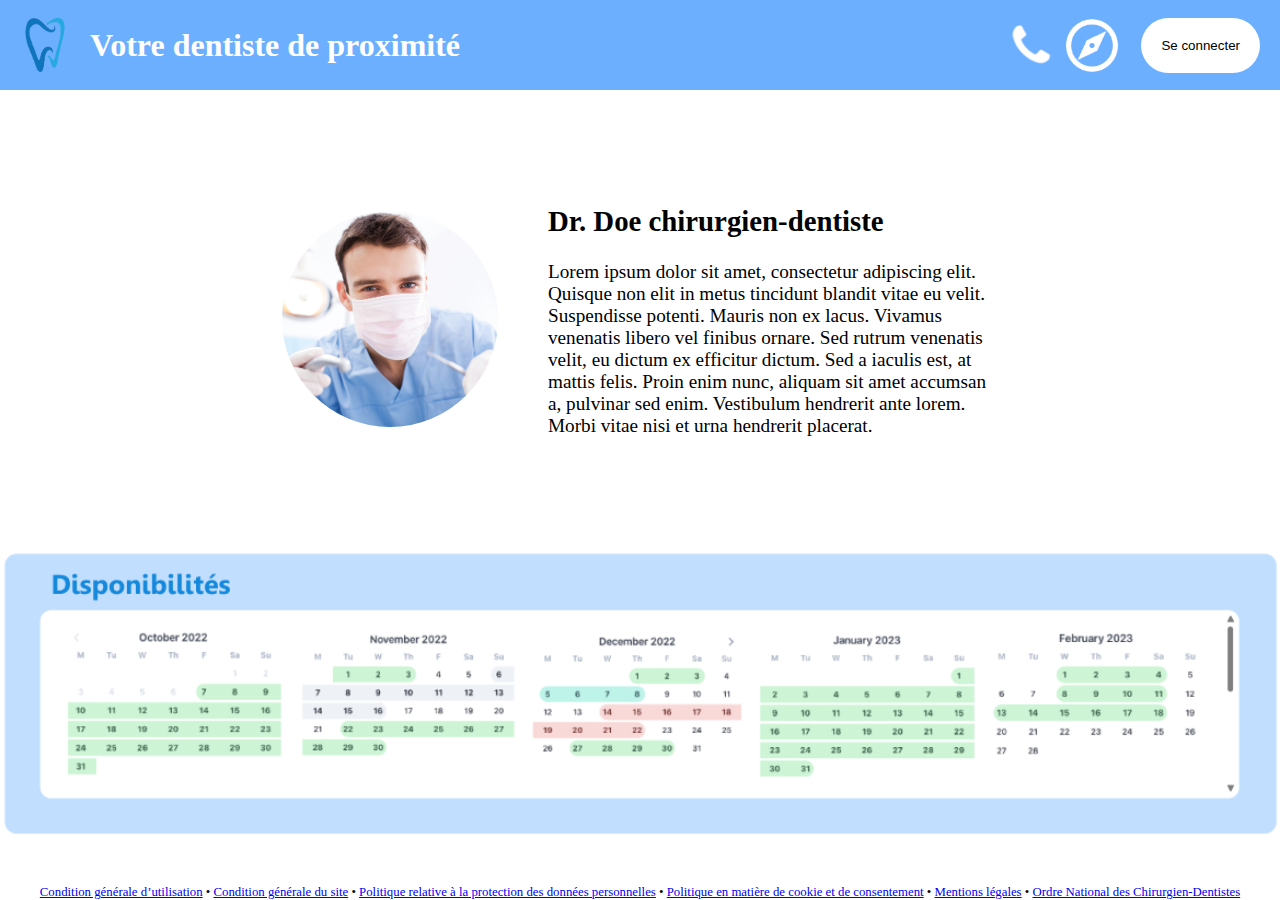
==== index.html @ fd0590d4 "Initial commit" ====
<!DOCTYPE html>
<html lang="en">
<head>
    <meta charset="UTF-8">
    <meta name="viewport" content="width=device-width, initial-scale=1.0">
    <title>Document</title>
    <link rel="stylesheet" href="styles.css">
</head>
<body>
    <div class="navbar">
        <span>
            <img src="images/logo.png" alt="Logo du site">
            <span>Votre dentiste de proximité</span>
        </span>
        <span>
            <img class="small" src="images/phone.svg" alt="Logo Téléphone">
            <img class="small" src="images/compass.svg" alt="Logo Téléphone">
            <button> Se connecter</button>
        </span>
    </div>
    <div class="hero">
        <img src="images/docteur.jpeg" alt="Photo de monsieur Doe">
        <span>
            <h2>Dr. Doe chirurgien-dentiste</h2>
            <p>Lorem ipsum dolor sit amet, consectetur adipiscing elit. Quisque non elit in metus tincidunt blandit vitae eu velit. Suspendisse potenti. Mauris non ex lacus. Vivamus venenatis libero vel finibus ornare. Sed rutrum venenatis velit, eu dictum ex efficitur dictum. Sed a iaculis est, at mattis felis. Proin enim nunc, aliquam sit amet accumsan a, pulvinar sed enim. Vestibulum hendrerit ante lorem. Morbi vitae nisi et urna hendrerit placerat.</p>
        </span>
    </div>
    <div>
        <img class="calendrier" src="images/calendrier.png" alt="calendrier">
    </div>
    <div class="footer">
        <a href="#">Condition générale d’utilisation</a>&nbsp;•&nbsp;
        <a href="#">Condition générale du site</a>&nbsp;•&nbsp;
        <a href="#">Politique relative à la protection des données personnelles</a>&nbsp;•&nbsp;
        <a href="#">Politique en matière de cookie et de consentement</a>&nbsp;•&nbsp;
        <a href="#">Mentions légales</a>&nbsp;•&nbsp;
        <a href="#">Ordre National des Chirurgien-Dentistes</a>
    </div>
</body>
</html>
---- styles.css ----
html, body {
    background-color: white;
    height: 100vh;
    width: 100vw;
    margin: 0;
    display: flex;
    justify-content: space-between;
    flex-direction: column;
    font-family: 'Inter', serif;
}

.navbar {
    height: 10vh;
    width: 100vw;
    background-color: #6CAFFF;
    display: flex;
    flex-direction: row;
    justify-content: space-between;
}

.navbar > span {
    display: flex;
    flex-direction: row;
    align-items: center;
    color: white;
    font-weight: bolder;
    font-size: 2em;
}

img {
    height: 100%;
}

img.small {
    height: 70%;
}

.navbar button {
    background-color: white;
    color: black;
    padding: 20px;
    border: none;
    border-radius: 50px;
    text-wrap: nowrap;
    margin-left: 20px;
}

.navbar span:nth-child(2){
    margin-right: 20px;
}

.hero {
    width: 100vw;
    height: 30vh;
    display: flex;
    flex-direction: row;
    justify-content: center;
    align-items: center;
    gap: 50px;
    margin: 50px 0;
}

.hero > img {
    height: 80%;
    aspect-ratio: 1/1;
    object-fit: cover;
    border-radius: 50%;
}

.hero > span {
    width: 450px;
    font-size: 1.2em;
}

img.calendrier {
    width: 100vw;
    object-fit: contain;
}

.footer {
    display: flex;
    flex-direction: row;
    justify-content: center;
    font-size: 0.8em;
}
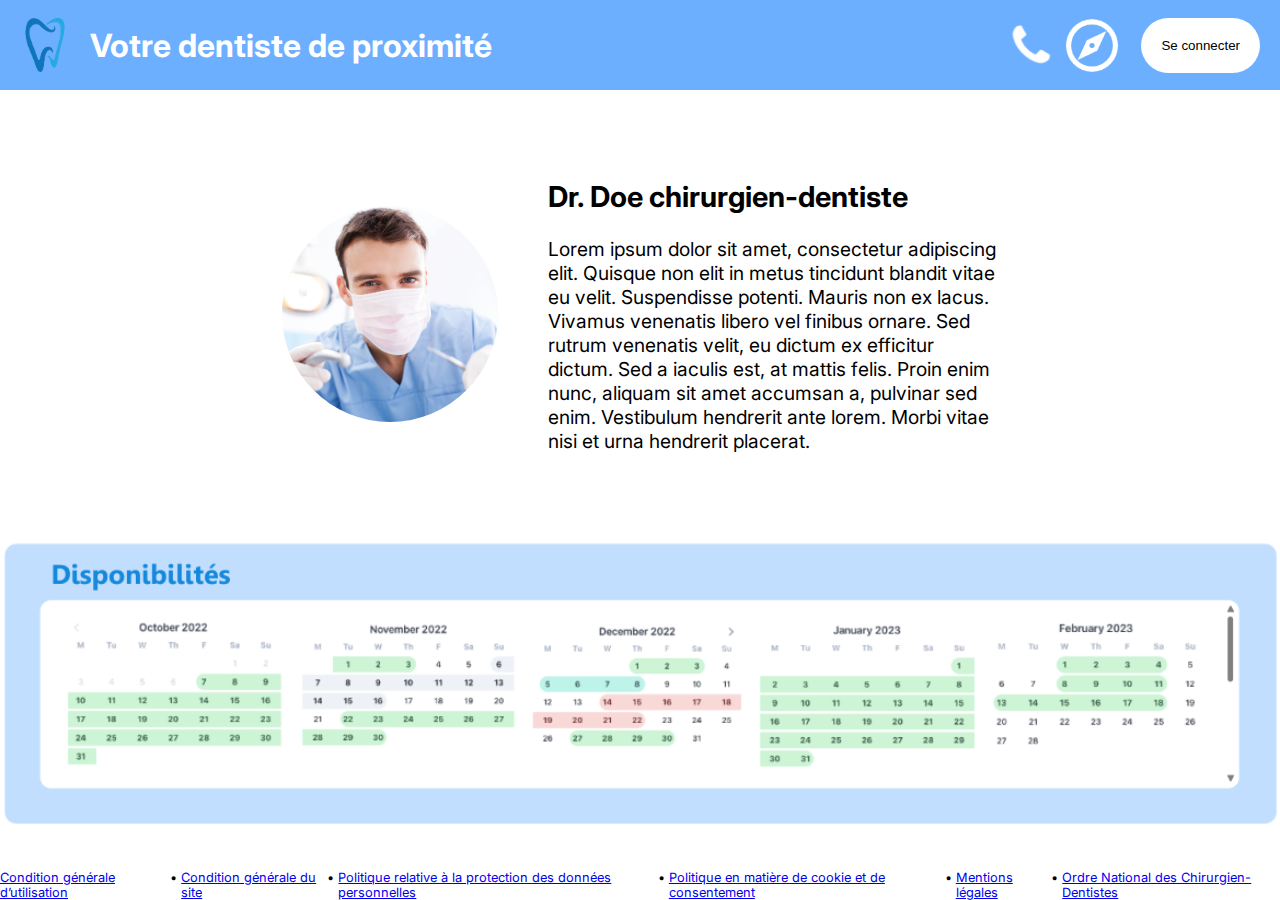
==== commit eb243f56: "Ajout de l'import de la font" ====
--- a/index.html
+++ b/index.html
@@ -5,6 +5,7 @@
     <meta name="viewport" content="width=device-width, initial-scale=1.0">
     <title>Document</title>
     <link rel="stylesheet" href="styles.css">
+    <link href='https://fonts.googleapis.com/css?family=Inter' rel='stylesheet'>
 </head>
 <body>
     <div class="navbar">
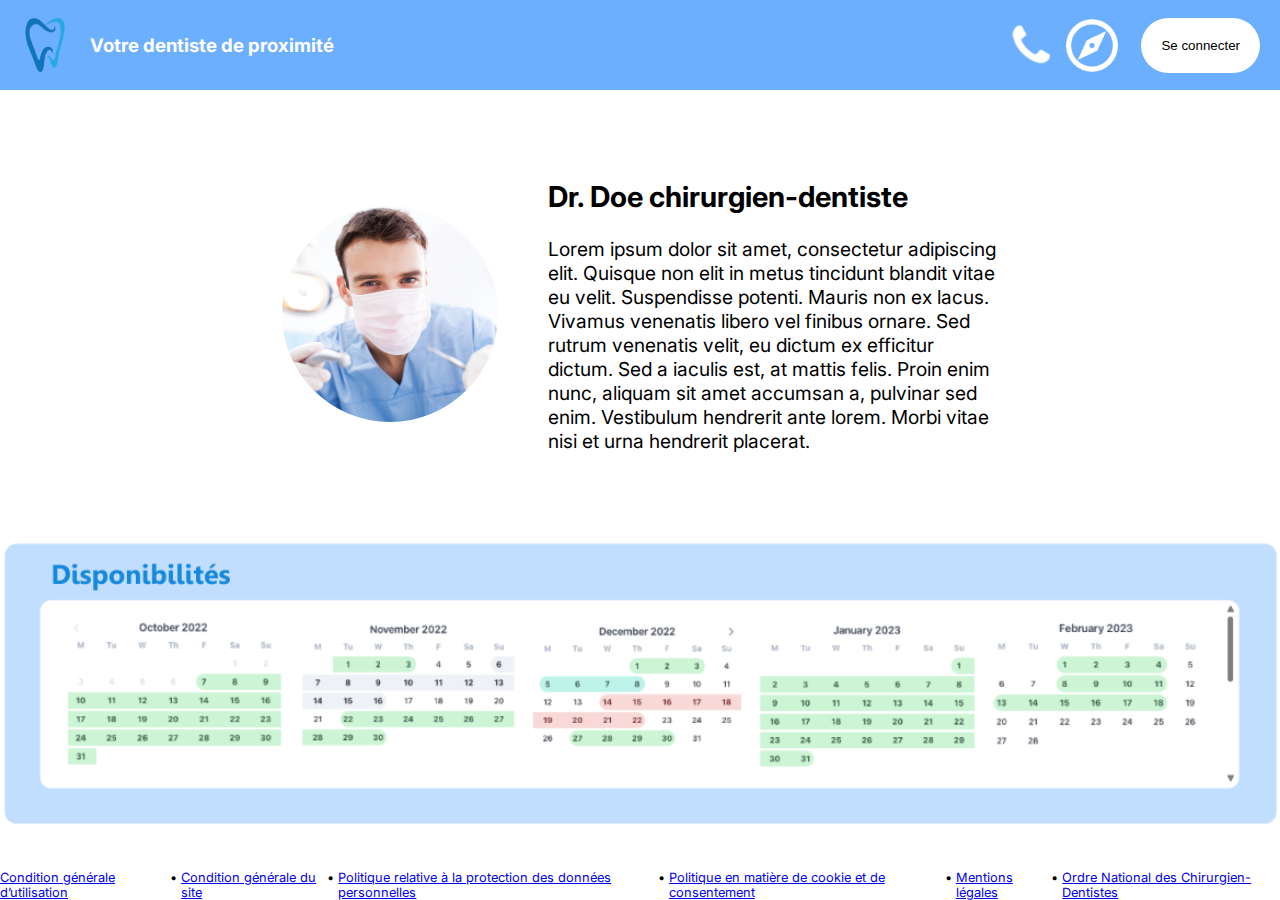
==== commit 2fddd45f: "Edit HTML structure" ====
--- a/index.html
+++ b/index.html
@@ -1,24 +1,24 @@
 <!DOCTYPE html>
-<html lang="en">
+<html lang="fr">
 <head>
     <meta charset="UTF-8">
     <meta name="viewport" content="width=device-width, initial-scale=1.0">
-    <title>Document</title>
-    <link rel="stylesheet" href="styles.css">
+    <title>Cabinet dentaire</title>
+    <link rel="stylesheet" href="styles.css" type="text/css">
     <link href='https://fonts.googleapis.com/css?family=Inter' rel='stylesheet'>
 </head>
 <body>
-    <div class="navbar">
+    <nav class="navbar">
         <span>
             <img src="images/logo.png" alt="Logo du site">
-            <span>Votre dentiste de proximité</span>
+            <h3>Votre dentiste de proximité</h3>
         </span>
         <span>
-            <img class="small" src="images/phone.svg" alt="Logo Téléphone">
-            <img class="small" src="images/compass.svg" alt="Logo Téléphone">
-            <button> Se connecter</button>
+            <img class="btn small" src="images/phone.svg" alt="Logo Téléphone">
+            <img class="btn small" src="images/compass.svg" alt="Logo Téléphone">
+            <button class="btn">Se connecter</button>
         </span>
-    </div>
+    </nav>
     <div class="hero">
         <img src="images/docteur.jpeg" alt="Photo de monsieur Doe">
         <span>
@@ -29,13 +29,13 @@
     <div>
         <img class="calendrier" src="images/calendrier.png" alt="calendrier">
     </div>
-    <div class="footer">
+    <footer>
         <a href="#">Condition générale d’utilisation</a>&nbsp;•&nbsp;
         <a href="#">Condition générale du site</a>&nbsp;•&nbsp;
         <a href="#">Politique relative à la protection des données personnelles</a>&nbsp;•&nbsp;
         <a href="#">Politique en matière de cookie et de consentement</a>&nbsp;•&nbsp;
         <a href="#">Mentions légales</a>&nbsp;•&nbsp;
         <a href="#">Ordre National des Chirurgien-Dentistes</a>
-    </div>
+    </footer>
 </body>
 </html>--- a/styles.css
+++ b/styles.css
@@ -23,8 +23,6 @@
     flex-direction: row;
     align-items: center;
     color: white;
-    font-weight: bolder;
-    font-size: 2em;
 }
 
 img {
@@ -33,6 +31,11 @@
 
 img.small {
     height: 70%;
+}
+
+.btn:hover {
+    cursor: pointer;
+    opacity: .8;
 }
 
 .navbar button {
@@ -77,7 +80,7 @@
     object-fit: contain;
 }
 
-.footer {
+footer {
     display: flex;
     flex-direction: row;
     justify-content: center;
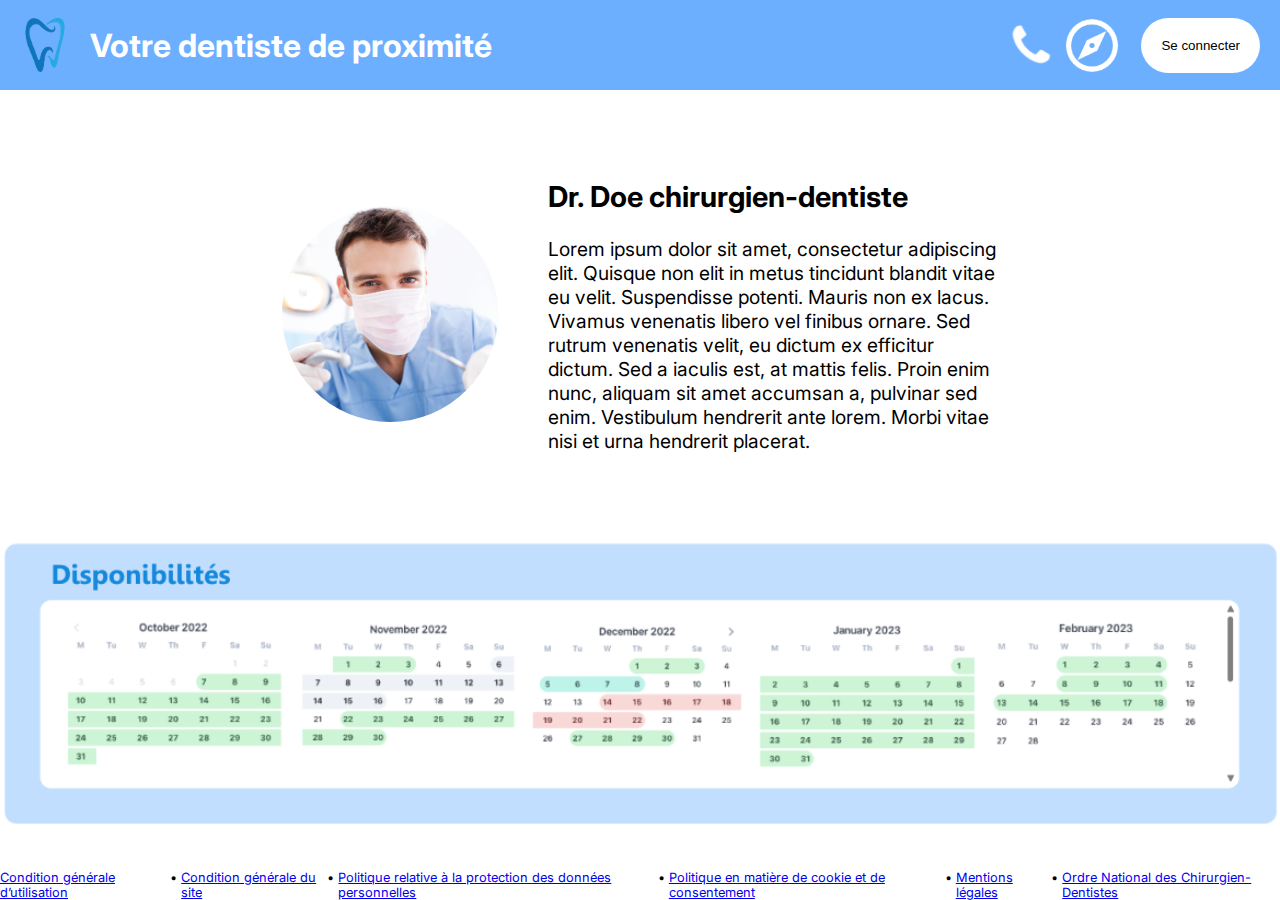
==== commit db356653: "Refactor folder structure" ====
--- a/index.html
+++ b/index.html
@@ -4,14 +4,14 @@
     <meta charset="UTF-8">
     <meta name="viewport" content="width=device-width, initial-scale=1.0">
     <title>Cabinet dentaire</title>
-    <link rel="stylesheet" href="styles.css" type="text/css">
+    <link rel="stylesheet" href="style/styles.css" type="text/css">
     <link href='https://fonts.googleapis.com/css?family=Inter' rel='stylesheet'>
 </head>
 <body>
     <nav class="navbar">
         <span>
             <img src="images/logo.png" alt="Logo du site">
-            <h3>Votre dentiste de proximité</h3>
+            <h1>Votre dentiste de proximité</h1>
         </span>
         <span>
             <img class="btn small" src="images/phone.svg" alt="Logo Téléphone">
--- a/style/styles.css
+++ b/style/styles.css
@@ -0,0 +1,88 @@
+html, body {
+    background-color: white;
+    height: 100vh;
+    width: 100vw;
+    margin: 0;
+    display: flex;
+    justify-content: space-between;
+    flex-direction: column;
+    font-family: 'Inter', serif;
+}
+
+.navbar {
+    height: 10vh;
+    width: 100vw;
+    background-color: #6CAFFF;
+    display: flex;
+    flex-direction: row;
+    justify-content: space-between;
+}
+
+.navbar > span {
+    display: flex;
+    flex-direction: row;
+    align-items: center;
+    color: white;
+}
+
+img {
+    height: 100%;
+}
+
+img.small {
+    height: 70%;
+}
+
+.btn:hover {
+    cursor: pointer;
+    opacity: .8;
+}
+
+.navbar button {
+    background-color: white;
+    color: black;
+    padding: 20px;
+    border: none;
+    border-radius: 50px;
+    text-wrap: nowrap;
+    margin-left: 20px;
+}
+
+.navbar span:nth-child(2){
+    margin-right: 20px;
+}
+
+.hero {
+    width: 100vw;
+    height: 30vh;
+    display: flex;
+    flex-direction: row;
+    justify-content: center;
+    align-items: center;
+    gap: 50px;
+    margin: 50px 0;
+}
+
+.hero > img {
+    height: 80%;
+    aspect-ratio: 1/1;
+    object-fit: cover;
+    border-radius: 50%;
+}
+
+.hero > span {
+    width: 450px;
+    font-size: 1.2em;
+}
+
+img.calendrier {
+    width: 100vw;
+    object-fit: contain;
+}
+
+footer {
+    display: flex;
+    flex-direction: row;
+    justify-content: center;
+    font-size: 0.8em;
+}